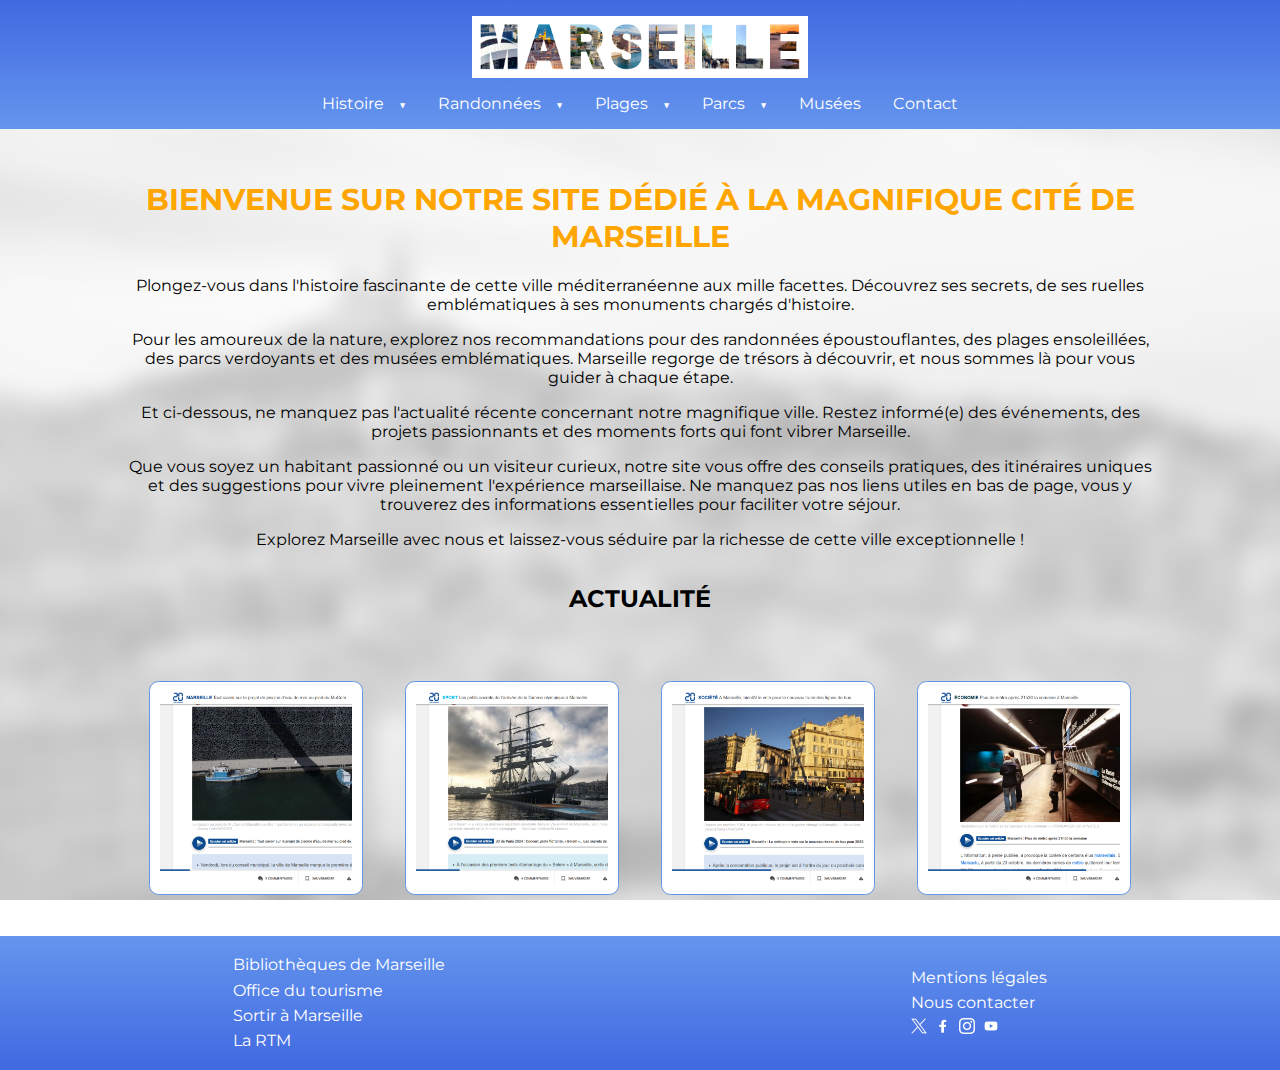
==== marseille.html @ ae0e0b14 "page histoire start" ====
<!DOCTYPE html>
<html lang="fr">
    <head>
        <link rel="stylesheet" href="marseille.css">
        <link rel="stylesheet" href="marseille1.css">
        <meta charset="utf-8">
        <meta name="viewport" content="width:device-width, initial-scale=1">
        <title>La Ville de Marseille - Accueil</title>
        <meta name="description" content="">
        <meta name="author" content="Thouay Baccam, Lelyo de Baschmakoff et Théo Baccam">
        <link rel="icon" type="images/x-icon" href="images/favicon.png">
    </head>
    <body>
        <header>
            <img href="marseille.html" src="images/logo-accueil.png">
            <nav>
                <div class="dropdown">
                    <a href="marseille1.html">Histoire &ensp;</a>
                    <div class="dropdown_contenu">
                        <a href="marseille1.html">La grèce antique</a>
                        <a href="">Le moyen-âge</a>
                        <a href="">La révolution française</a>
                        <a href="">L'industrialisation</a>
                    </div>
                </div>
                <div class="dropdown">
                <a href="">Randonnées &ensp;</a>
                    <div class="dropdown_contenu">
                        <a href="">Sugiton - Morgiou</a>
                        <a href="">Sormiou - Crêtes</a>
                        <a href="">Fort Niolon</a>
                        <a href="">Massif de l'Étoile</a>
                    </div>
                </div>
                <div class="dropdown">
                <a href="">Plages &ensp;</a>
                    <div class="dropdown_contenu">
                        <a href="">Le Prado</a>
                        <a href="">Calanque de Niolon</a>
                        <a href="">La plage du Prophète</a>
                        <a href="">Saint-Estève</a>
                    </div>
                </div>
                <div class="dropdown">
                <a href="">Parcs &ensp;</a>
                    <div class="dropdown_contenu">
                        <a href="">Parc Borély</a>
                        <a href="">Parc du 26ème Centenaire</a>
                        <a href="">Parc Font Obscure</a>
                        <a href="">Parc Longchamps</a>
                    </div>
                </div>
                <div>
                <a href="">Musées</a>
                </div>
                <div>
                <a href="">Contact</a>
                </div>
            </nav>
        </header>
        <main>
            <section id="intro">
                <h1>BIENVENUE SUR NOTRE SITE DÉDIÉ À LA MAGNIFIQUE CITÉ DE MARSEILLE</h1> 
                <p>Plongez-vous dans l'histoire fascinante de cette ville méditerranéenne 
                aux mille facettes. Découvrez ses secrets, de ses ruelles emblématiques 
                à ses monuments chargés d'histoire.</p>
                <p>Pour les amoureux de la nature, explorez nos recommandations pour des 
                randonnées époustouflantes, des plages ensoleillées, des parcs verdoyants 
                et des musées emblématiques. Marseille regorge de trésors à découvrir, 
                et nous sommes là pour vous guider à chaque étape.</p>
                <p>Et ci-dessous, ne manquez pas l'actualité récente concernant notre 
                magnifique ville. Restez informé(e) des événements, des projets 
                passionnants et des moments forts qui font vibrer Marseille.</p>
                <p>Que vous soyez un habitant passionné ou un visiteur curieux, 
                notre site vous offre des conseils pratiques, des itinéraires uniques 
                et des suggestions pour vivre pleinement l'expérience marseillaise. 
                Ne manquez pas nos liens utiles en bas de page, vous y trouverez des 
                informations essentielles pour faciliter votre séjour.</p>
                <p>Explorez Marseille avec nous et laissez-vous séduire par la richesse 
                de cette ville exceptionnelle !</p>
            </section>
            <section id="actu">
                <h2>ACTUALITÉ</h2>
            </section>
            <section class="news">
                <a href="https://www.20minutes.fr/marseille/4058455-20231019-marseille-tout-savoir-projet-piscine-eau-mer-pied-mucem">
                    <div class="news-box">
                        <img src="images/preview-actu/actu1.png">
                        <p>Projet de piscine d'eau de mer au pied du MUCEM</p>
                    </div>
                </a>
                <a href="https://www.20minutes.fr/sport/jo_2024/4056975-20231010-jo-paris-2024-concert-piste-flottante-belem-secrets-arrivee-flamme-olympique-marseille">
                    <div class="news-box">
                        <img src="images/preview-actu/actu3.png">
                        <p>Arrivé de la flamme olympique à Marseille</p>
                    </div>
                </a>
                <a href="https://www.20minutes.fr/societe/4056577-20231006-marseille-metropole-vote-nouveau-reseau-bus-2025">
                    <div class="news-box">
                        <img src="images/preview-actu/actu2.png">
                        <p>Bientôt le vote pour le nouveau réseau de bus en 2025</p>
                    </div>
                </a>
                <a href="https://www.20minutes.fr/economie/4054822-20230926-marseille-plus-metro-apres-21h30-semaine">
                    <div class="news-box">
                        <img src="images/preview-actu/actu4.png">
                        <p>Fermeture des métros dès 21h30</p>
                    </div>
                </a>
            </section>
        </main>
        <footer>
            <div>
                <a href="https://www.bmvr.marseille.fr/">Bibliothèques de Marseille</a>
                <a href="http://www.marseille-tourisme.com/fr/">Office du tourisme</a>
                <a href="https://www.sortiramarseille.fr/">Sortir à Marseille</a>
                <a href="https://www.rtm.fr/">La RTM</a>
            </div>
            <div>
                <a href="">Mentions légales</a>
                <a href="">Nous contacter</a>
                <div id="reseaux_sociaux">
                    <a href="https://twitter.com/marseille">
                        <img src="images/twitter.png">
                    </a>
                    <a href="https://facebook.com/marseilleville/">
                        <img src="images/facebook.png">
                    </a>
                    <a href="https://www.instagram.com/villemarseille/">
                        <img src="images/instagram.png">
                    </a>
                    <a href="https://www.youtube.com/user/VilledeMarseille">
                        <img src="images/youtube.png">
                    </a>
                </div>
            </div>
        </footer>
    </body>
</html>
---- marseille.css ----
/* POUR LE STYLE GENERAL */
@font-face {
    font-family: 'Montserrat';
    src: url(fonts/Montserrat-VariableFont_wght.ttf)
}
body{
    margin:0;
    font-family:Montserrat;
    font-size:16px;
}

header{
    display:flex;
    flex-direction: column;
    align-items: center;
    padding:1em;
    background-image: linear-gradient(royalblue, cornflowerblue);
    position:relative;
    top: 0;
    width:100%;
    box-sizing: border-box;
}
header img{
    object-fit: contain;
    width:20em;
    padding: 0.5em; /* Pour compenser avec le padding en haut du header */
    background-color: white;
    margin-bottom:1em
}
header nav{
    display: flex;
    flex-direction: row;
    justify-content:center;
    align-items: start;
}
header nav a{
    text-decoration: none;
    color:white;
    padding:1em
}
.dropdown a{
    padding:3em 1em
    /* Il faudrait un fix plus clean pour problème avec margin.*/
}
.dropdown > a::after{
    content:" ▼";
    font-size: 0.75em;
}
.dropdown_contenu{
    display:none;
}
.dropdown:hover .dropdown_contenu{
    display:flex;
    position:absolute;
    flex-direction: column;
    margin-top:1.2em;
    padding:0.5em;
    border-style: solid;
    border-width:2px;
    background-color: white;
    border-color:cornflowerblue;
}
.dropdown_contenu a{
    padding:0.5em;
    color:black
}
.dropdown_contenu a:hover{
    transition: background-color 0.33s;
    background-color: cornflowerblue;
    color:white;
}

footer {
    position:relative;
    bottom:0;
    background-image: linear-gradient(cornflowerblue, royalblue);
    display:flex;
    flex-direction: row;
    justify-content:space-around;
    width:100%;
    box-sizing: border-box;
}
footer div{
    display:flex;
    flex-direction:column;
    justify-content: center;
    padding:1em;
}
footer div a{
    text-decoration:none;
    color:white;
    padding:0.2em 0
}
footer div a:hover{
    text-decoration: underline;
}
#reseaux_sociaux{
    display:flex;
    flex-direction: row;
    justify-content: start;
    padding:0;
    margin:0
}
#reseaux_sociaux img{
    object-fit: contain;
    height:1em;
    margin-right:0.5em
}
---- marseille1.css ----
/* POUR LA PAGE ACCUEIL */
body{
    background:url(images/bg/bgaccueil.png);
    background-position: top center;
    background-attachment: fixed;
}
main{
    display: flex;
    flex-direction: column;
    justify-content: center;
    margin:2em 8em
}

#intro p {
    text-align: center;
}
#intro h1 {
    text-align:center;
    color:orange;
    font-size:30px;
}

#actu h2{
    text-align:center;
}

.news{
    display:flex;
    flex-direction: row;
    justify-content: space-around;
}
.news-box{
    width: 12em;
    height: 12em;
    background-color: #fff;
    border: 1px solid cornflowerblue;
    text-align: center;
    padding: 0.6em;
    border-radius: 0.6em;
    margin: 0.6em;
    margin-top: 3em;
    text-decoration: none;
    position: relative;
    overflow: hidden;
}
.news-box img{
    width: 100%;
    height: 100%;
    transition: filter 0.3s;
}
.news-box:hover img{
    filter: blur(4px);
}
.news-box p{
    background-color: rgba(0, 0, 0, 0.415);
    border-radius: 4px;
    position: absolute;
    top: 50%;
    left: 50%;
    transform: translate(-50%, -50%);
    width: 100%;
    padding: 0.5em;
    color: #fff;
    opacity: 0;
    transition: opacity 0.3s;
}
.news-box:hover p{
    opacity: 1;
}
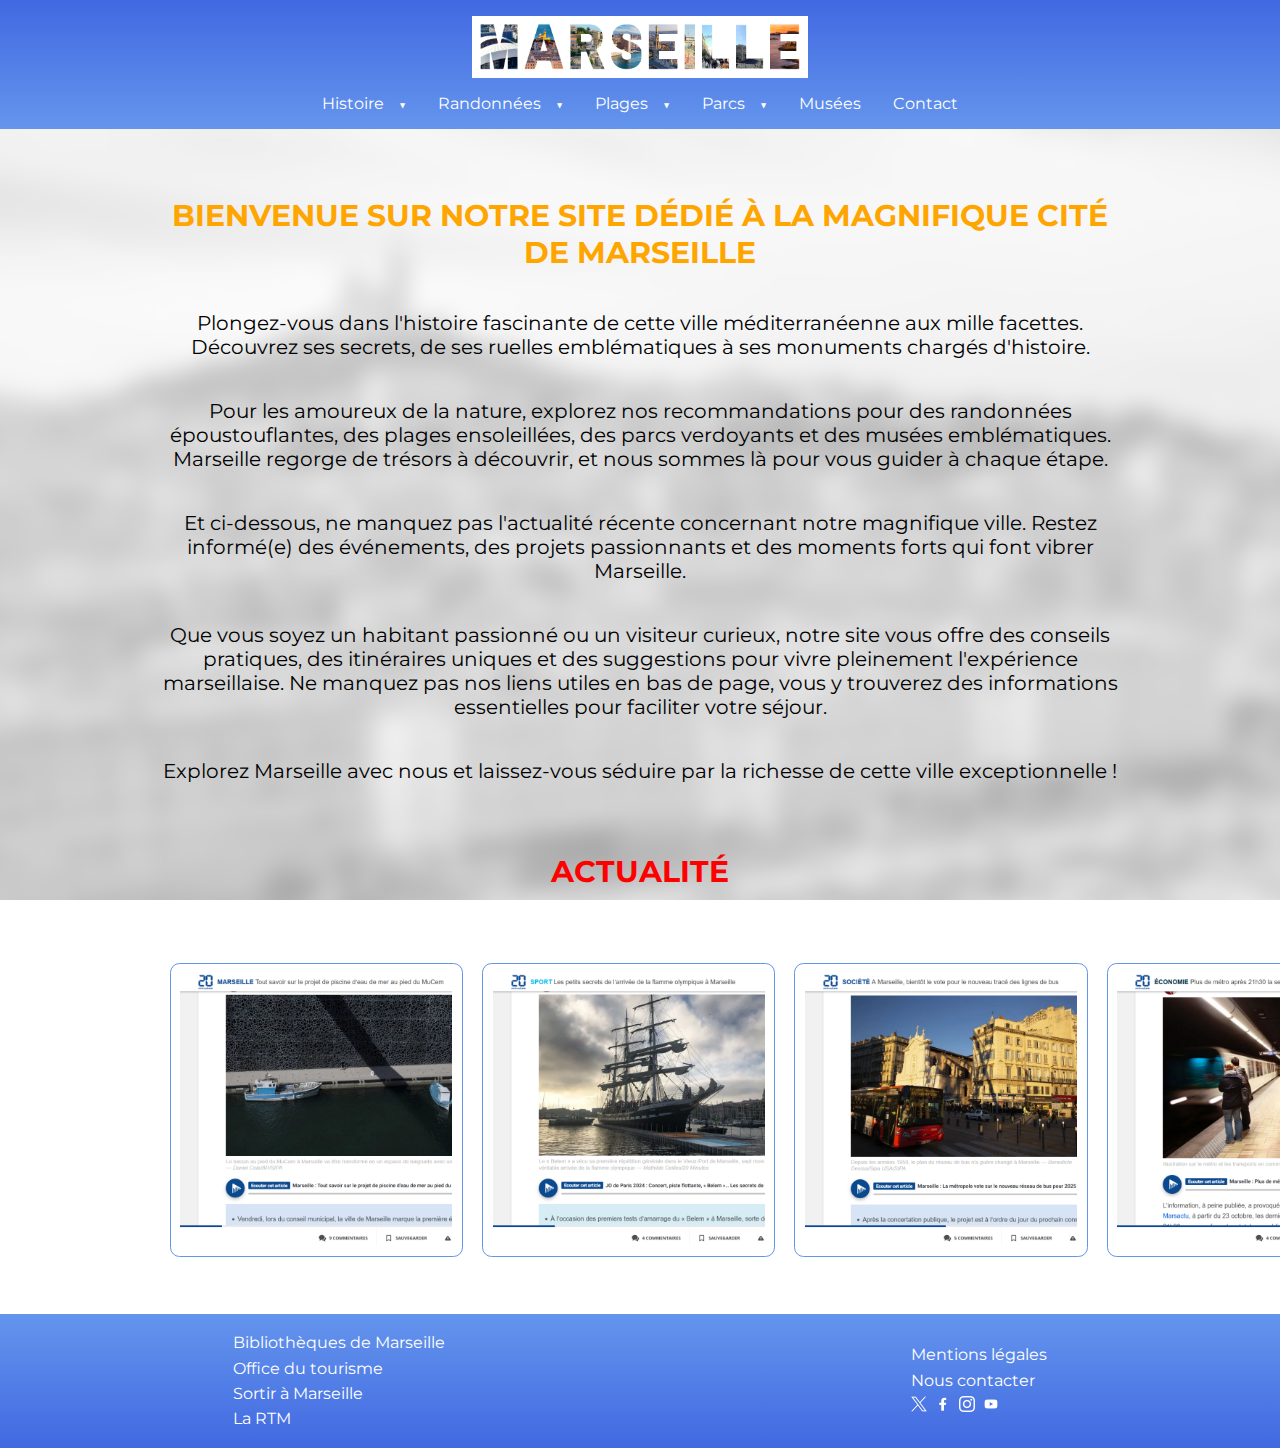
==== commit 78d49401: "fix navbar et texte" ====
--- a/marseille.html
+++ b/marseille.html
@@ -17,10 +17,10 @@
                 <div class="dropdown">
                     <a href="marseille1.html">Histoire &ensp;</a>
                     <div class="dropdown_contenu">
-                        <a href="marseille1.html">La grèce antique</a>
-                        <a href="">Le moyen-âge</a>
-                        <a href="">La révolution française</a>
-                        <a href="">L'industrialisation</a>
+                        <a href="marseille1.html#grece_antique">La Grèce antique</a>
+                        <a href="marseille1.html#moyen_age">Le Moyen-Âge</a>
+                        <a href="marseille1.html#revolution">La Révolution française</a>
+                        <a href="marseille1.html#industrialisation">L'industrialisation</a>
                     </div>
                 </div>
                 <div class="dropdown">
--- a/marseille.css
+++ b/marseille.css
@@ -31,6 +31,7 @@
     display: flex;
     flex-direction: row;
     justify-content:center;
+    z-index:10;
     align-items: start;
 }
 header nav a{
--- a/marseille1.css
+++ b/marseille1.css
@@ -8,20 +8,24 @@
     display: flex;
     flex-direction: column;
     justify-content: center;
-    margin:2em 8em
-}
-
-#intro p {
-    text-align: center;
+    margin:3em 10em
 }
 #intro h1 {
     text-align:center;
     color:orange;
     font-size:30px;
 }
+#intro p {
+    text-align: center;
+    font-size:20px;
+    margin-top:40px;
+}
 
 #actu h2{
     text-align:center;
+    font-size:30px;
+    color:red;
+    margin-top:50px;
 }
 
 .news{
@@ -30,8 +34,8 @@
     justify-content: space-around;
 }
 .news-box{
-    width: 12em;
-    height: 12em;
+    width: 17em;
+    height: 17em;
     background-color: #fff;
     border: 1px solid cornflowerblue;
     text-align: center;
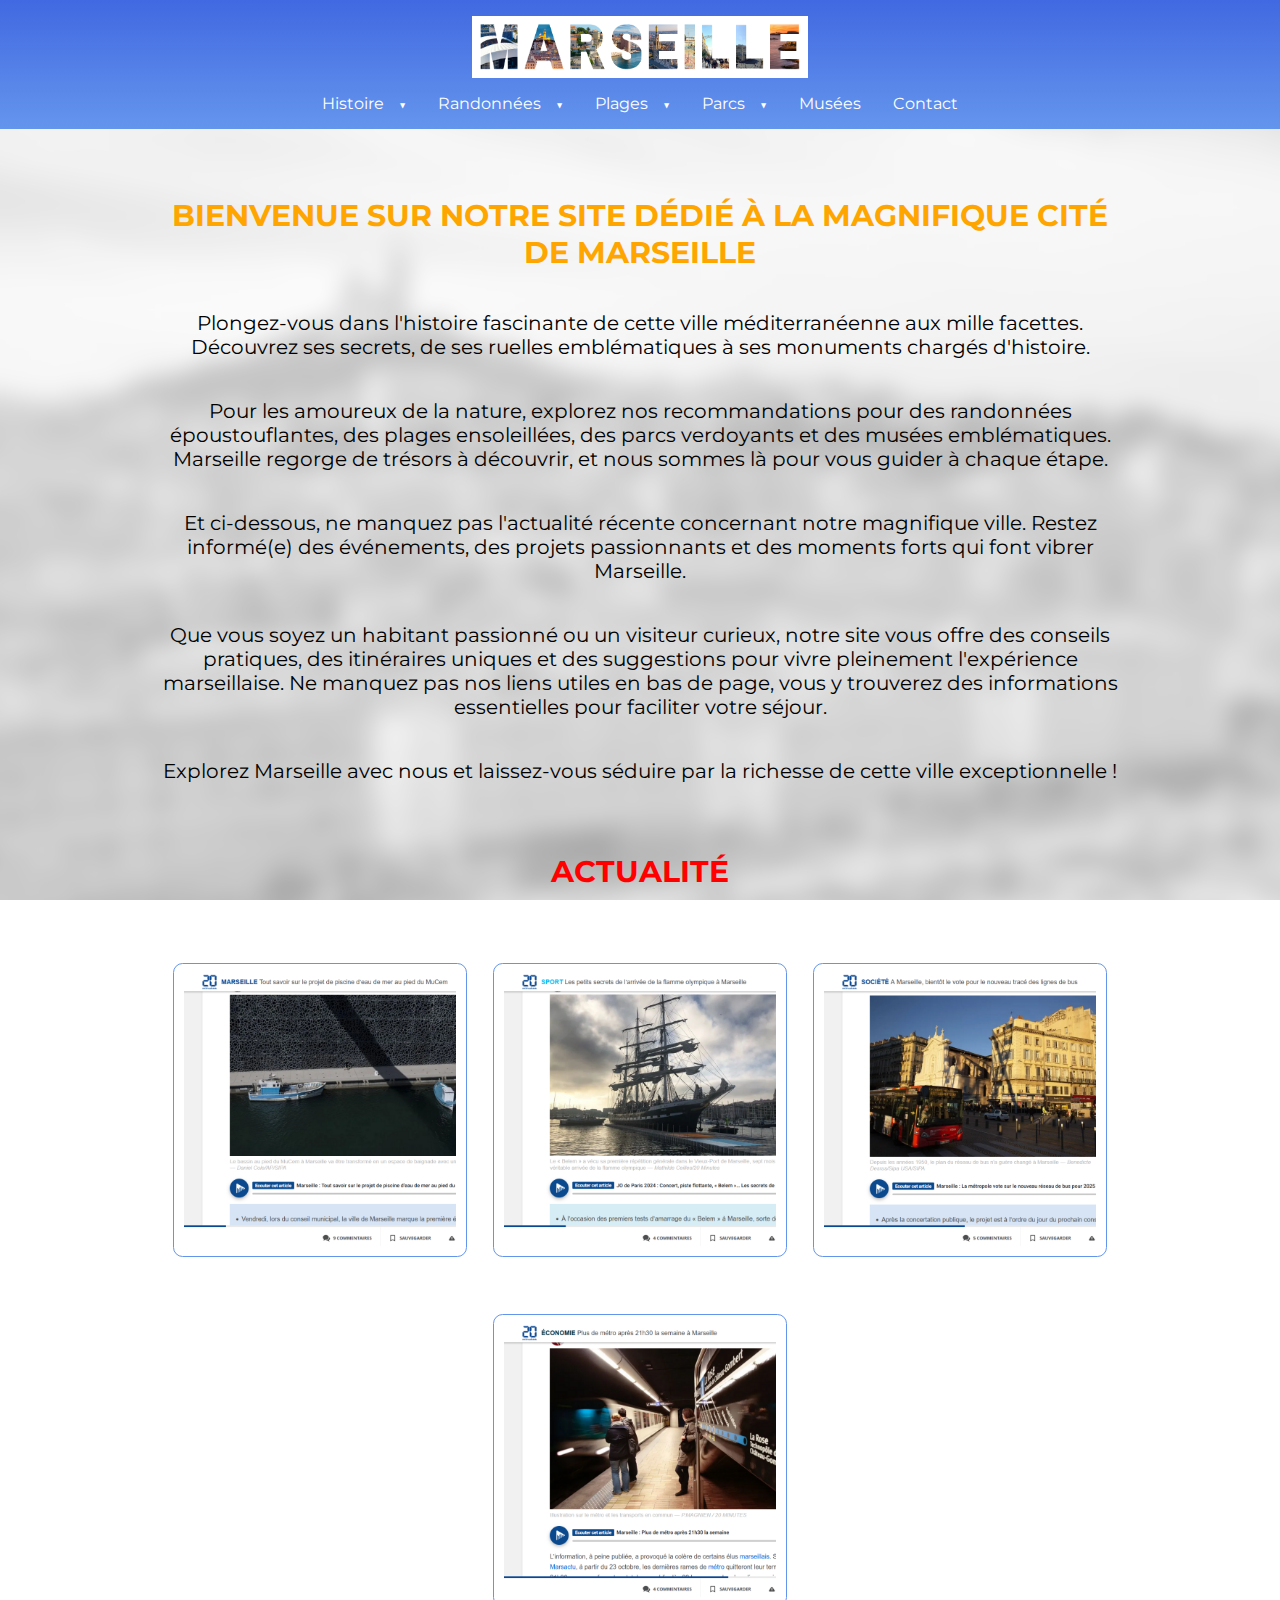
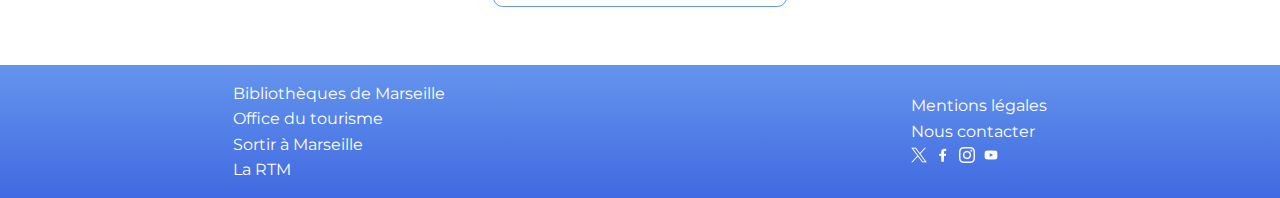
==== commit 001343fb: "ajout menu burger basique" ====
--- a/marseille.html
+++ b/marseille.html
@@ -1,139 +1,155 @@
 <!DOCTYPE html>
 <html lang="fr">
-    <head>
-        <link rel="stylesheet" href="marseille.css">
-        <link rel="stylesheet" href="marseille1.css">
-        <meta charset="utf-8">
-        <meta name="viewport" content="width:device-width, initial-scale=1">
-        <title>La Ville de Marseille - Accueil</title>
-        <meta name="description" content="">
-        <meta name="author" content="Thouay Baccam, Lelyo de Baschmakoff et Théo Baccam">
-        <link rel="icon" type="images/x-icon" href="images/favicon.png">
-    </head>
-    <body>
-        <header>
-            <img href="marseille.html" src="images/logo-accueil.png">
-            <nav>
-                <div class="dropdown">
+
+<head>
+    <link rel="stylesheet" href="marseille.css">
+    <link rel="stylesheet" href="marseille1.css">
+    <meta charset="utf-8">
+    <meta name="viewport" content="width:device-width, initial-scale=1">
+    <title>La Ville de Marseille - Accueil</title>
+    <meta name="description" content="">
+    <meta name="author" content="Thouay Baccam, Lelyo de Baschmakoff et Théo Baccam">
+    <link rel="icon" type="images/x-icon" href="images/favicon.png">
+</head>
+
+<body>
+    <header>
+        <img href="marseille.html" src="images/logo-accueil.png">
+        <nav>
+            <div id="mobile-menu">
+                <input type="checkbox" id="burger-button">
+                <div id="burger-menu">
                     <a href="marseille1.html">Histoire &ensp;</a>
-                    <div class="dropdown_contenu">
-                        <a href="marseille1.html#grece_antique">La Grèce antique</a>
-                        <a href="marseille1.html#moyen_age">Le Moyen-Âge</a>
-                        <a href="marseille1.html#revolution">La Révolution française</a>
-                        <a href="marseille1.html#industrialisation">L'industrialisation</a>
-                    </div>
-                </div>
-                <div class="dropdown">
-                <a href="">Randonnées &ensp;</a>
-                    <div class="dropdown_contenu">
-                        <a href="">Sugiton - Morgiou</a>
-                        <a href="">Sormiou - Crêtes</a>
-                        <a href="">Fort Niolon</a>
-                        <a href="">Massif de l'Étoile</a>
-                    </div>
-                </div>
-                <div class="dropdown">
-                <a href="">Plages &ensp;</a>
-                    <div class="dropdown_contenu">
-                        <a href="">Le Prado</a>
-                        <a href="">Calanque de Niolon</a>
-                        <a href="">La plage du Prophète</a>
-                        <a href="">Saint-Estève</a>
-                    </div>
-                </div>
-                <div class="dropdown">
-                <a href="">Parcs &ensp;</a>
-                    <div class="dropdown_contenu">
-                        <a href="">Parc Borély</a>
-                        <a href="">Parc du 26ème Centenaire</a>
-                        <a href="">Parc Font Obscure</a>
-                        <a href="">Parc Longchamps</a>
-                    </div>
-                </div>
-                <div>
-                <a href="">Musées</a>
-                </div>
-                <div>
-                <a href="">Contact</a>
-                </div>
-            </nav>
-        </header>
-        <main>
-            <section id="intro">
-                <h1>BIENVENUE SUR NOTRE SITE DÉDIÉ À LA MAGNIFIQUE CITÉ DE MARSEILLE</h1> 
-                <p>Plongez-vous dans l'histoire fascinante de cette ville méditerranéenne 
-                aux mille facettes. Découvrez ses secrets, de ses ruelles emblématiques 
-                à ses monuments chargés d'histoire.</p>
-                <p>Pour les amoureux de la nature, explorez nos recommandations pour des 
-                randonnées époustouflantes, des plages ensoleillées, des parcs verdoyants 
-                et des musées emblématiques. Marseille regorge de trésors à découvrir, 
-                et nous sommes là pour vous guider à chaque étape.</p>
-                <p>Et ci-dessous, ne manquez pas l'actualité récente concernant notre 
-                magnifique ville. Restez informé(e) des événements, des projets 
-                passionnants et des moments forts qui font vibrer Marseille.</p>
-                <p>Que vous soyez un habitant passionné ou un visiteur curieux, 
-                notre site vous offre des conseils pratiques, des itinéraires uniques 
-                et des suggestions pour vivre pleinement l'expérience marseillaise. 
-                Ne manquez pas nos liens utiles en bas de page, vous y trouverez des 
-                informations essentielles pour faciliter votre séjour.</p>
-                <p>Explorez Marseille avec nous et laissez-vous séduire par la richesse 
-                de cette ville exceptionnelle !</p>
-            </section>
-            <section id="actu">
-                <h2>ACTUALITÉ</h2>
-            </section>
-            <section class="news">
-                <a href="https://www.20minutes.fr/marseille/4058455-20231019-marseille-tout-savoir-projet-piscine-eau-mer-pied-mucem">
-                    <div class="news-box">
-                        <img src="images/preview-actu/actu1.png">
-                        <p>Projet de piscine d'eau de mer au pied du MUCEM</p>
-                    </div>
-                </a>
-                <a href="https://www.20minutes.fr/sport/jo_2024/4056975-20231010-jo-paris-2024-concert-piste-flottante-belem-secrets-arrivee-flamme-olympique-marseille">
-                    <div class="news-box">
-                        <img src="images/preview-actu/actu3.png">
-                        <p>Arrivé de la flamme olympique à Marseille</p>
-                    </div>
-                </a>
-                <a href="https://www.20minutes.fr/societe/4056577-20231006-marseille-metropole-vote-nouveau-reseau-bus-2025">
-                    <div class="news-box">
-                        <img src="images/preview-actu/actu2.png">
-                        <p>Bientôt le vote pour le nouveau réseau de bus en 2025</p>
-                    </div>
-                </a>
-                <a href="https://www.20minutes.fr/economie/4054822-20230926-marseille-plus-metro-apres-21h30-semaine">
-                    <div class="news-box">
-                        <img src="images/preview-actu/actu4.png">
-                        <p>Fermeture des métros dès 21h30</p>
-                    </div>
-                </a>
-            </section>
-        </main>
-        <footer>
-            <div>
-                <a href="https://www.bmvr.marseille.fr/">Bibliothèques de Marseille</a>
-                <a href="http://www.marseille-tourisme.com/fr/">Office du tourisme</a>
-                <a href="https://www.sortiramarseille.fr/">Sortir à Marseille</a>
-                <a href="https://www.rtm.fr/">La RTM</a>
-            </div>
-            <div>
-                <a href="">Mentions légales</a>
-                <a href="">Nous contacter</a>
-                <div id="reseaux_sociaux">
-                    <a href="https://twitter.com/marseille">
-                        <img src="images/twitter.png">
-                    </a>
-                    <a href="https://facebook.com/marseilleville/">
-                        <img src="images/facebook.png">
-                    </a>
-                    <a href="https://www.instagram.com/villemarseille/">
-                        <img src="images/instagram.png">
-                    </a>
-                    <a href="https://www.youtube.com/user/VilledeMarseille">
-                        <img src="images/youtube.png">
-                    </a>
+                    <a href="marseille2.html">Randonnées &ensp;</a>
+                    <a href="marseille3.html">Plages &ensp;</a>
+                    <a href="marseille4.html">Parcs &ensp;</a>
+                    <a href="marseille5.html">Musées</a>
                 </div>
             </div>
-        </footer>
-    </body>
+            <div class="dropdown">
+                <a href="marseille1.html">Histoire &ensp;</a>
+                <div class="dropdown_contenu">
+                    <a href="marseille1.html#grece_antique">La Grèce antique</a>
+                    <a href="marseille1.html#moyen_age">Le Moyen-Âge</a>
+                    <a href="marseille1.html#revolution">La Révolution française</a>
+                    <a href="marseille1.html#industrialisation">L'industrialisation</a>
+                </div>
+            </div>
+            <div class="dropdown">
+                <a href="marseille2.html">Randonnées &ensp;</a>
+                <div class="dropdown_contenu">
+                    <a href="marseille2.html#sugiton">Sugiton - Morgiou</a>
+                    <a href="marseille2.html#cretes">Sormiou - Crêtes</a>
+                    <a href="marseille2.html#niolon">Fort Niolon</a>
+                    <a href="marseille2.html#etoile">Massif de l'Étoile</a>
+                </div>
+            </div>
+            <div class="dropdown">
+                <a href="marseille3.html">Plages &ensp;</a>
+                <div class="dropdown_contenu">
+                    <a href="marseille3.html#prado">Le Prado</a>
+                    <a href="marseille3.html#niolon">Calanque de Niolon</a>
+                    <a href="marseille3.html#prophete">La plage du Prophète</a>
+                    <a href="marseille3.html#esteve">Saint-Estève</a>
+                </div>
+            </div>
+            <div class="dropdown">
+                <a href="marseille4.html">Parcs &ensp;</a>
+                <div class="dropdown_contenu">
+                    <a href="marseille4.html#borely">Parc Borély</a>
+                    <a href="marseille4.html#centenaire">Parc du 26ème Centenaire</a>
+                    <a href="marseille4.html#obscure">Parc Font Obscure</a>
+                    <a href="marseille4.html#longchamps">Parc Longchamps</a>
+                </div>
+            </div>
+            <div class="other-links">
+                <a href="marseille5.html">Musées</a>
+            </div>
+            <div class="other-links">
+                <a href="marseille6.html">Contact</a>
+            </div>
+        </nav>
+    </header>
+    <main>
+        <section id="intro">
+            <h1>BIENVENUE SUR NOTRE SITE DÉDIÉ À LA MAGNIFIQUE CITÉ DE MARSEILLE</h1>
+            <p>Plongez-vous dans l'histoire fascinante de cette ville méditerranéenne
+                aux mille facettes. Découvrez ses secrets, de ses ruelles emblématiques
+                à ses monuments chargés d'histoire.</p>
+            <p>Pour les amoureux de la nature, explorez nos recommandations pour des
+                randonnées époustouflantes, des plages ensoleillées, des parcs verdoyants
+                et des musées emblématiques. Marseille regorge de trésors à découvrir,
+                et nous sommes là pour vous guider à chaque étape.</p>
+            <p>Et ci-dessous, ne manquez pas l'actualité récente concernant notre
+                magnifique ville. Restez informé(e) des événements, des projets
+                passionnants et des moments forts qui font vibrer Marseille.</p>
+            <p>Que vous soyez un habitant passionné ou un visiteur curieux,
+                notre site vous offre des conseils pratiques, des itinéraires uniques
+                et des suggestions pour vivre pleinement l'expérience marseillaise.
+                Ne manquez pas nos liens utiles en bas de page, vous y trouverez des
+                informations essentielles pour faciliter votre séjour.</p>
+            <p>Explorez Marseille avec nous et laissez-vous séduire par la richesse
+                de cette ville exceptionnelle !</p>
+        </section>
+        <section id="actu">
+            <h2>ACTUALITÉ</h2>
+        </section>
+        <section class="news">
+            <a
+                href="https://www.20minutes.fr/marseille/4058455-20231019-marseille-tout-savoir-projet-piscine-eau-mer-pied-mucem">
+                <div class="news-box">
+                    <img src="images/preview-actu/actu1.png">
+                    <p>Projet de piscine d'eau de mer au pied du MUCEM</p>
+                </div>
+            </a>
+            <a
+                href="https://www.20minutes.fr/sport/jo_2024/4056975-20231010-jo-paris-2024-concert-piste-flottante-belem-secrets-arrivee-flamme-olympique-marseille">
+                <div class="news-box">
+                    <img src="images/preview-actu/actu3.png">
+                    <p>Arrivé de la flamme olympique à Marseille</p>
+                </div>
+            </a>
+            <a
+                href="https://www.20minutes.fr/societe/4056577-20231006-marseille-metropole-vote-nouveau-reseau-bus-2025">
+                <div class="news-box">
+                    <img src="images/preview-actu/actu2.png">
+                    <p>Bientôt le vote pour le nouveau réseau de bus en 2025</p>
+                </div>
+            </a>
+            <a href="https://www.20minutes.fr/economie/4054822-20230926-marseille-plus-metro-apres-21h30-semaine">
+                <div class="news-box">
+                    <img src="images/preview-actu/actu4.png">
+                    <p>Fermeture des métros dès 21h30</p>
+                </div>
+            </a>
+        </section>
+    </main>
+    <footer>
+        <div>
+            <a href="https://www.bmvr.marseille.fr/">Bibliothèques de Marseille</a>
+            <a href="http://www.marseille-tourisme.com/fr/">Office du tourisme</a>
+            <a href="https://www.sortiramarseille.fr/">Sortir à Marseille</a>
+            <a href="https://www.rtm.fr/">La RTM</a>
+        </div>
+        <div>
+            <a href="">Mentions légales</a>
+            <a href="">Nous contacter</a>
+            <div id="reseaux_sociaux">
+                <a href="https://twitter.com/marseille">
+                    <img src="images/twitter.png">
+                </a>
+                <a href="https://facebook.com/marseilleville/">
+                    <img src="images/facebook.png">
+                </a>
+                <a href="https://www.instagram.com/villemarseille/">
+                    <img src="images/instagram.png">
+                </a>
+                <a href="https://www.youtube.com/user/VilledeMarseille">
+                    <img src="images/youtube.png">
+                </a>
+            </div>
+        </div>
+    </footer>
+</body>
+
 </html>--- a/marseille.css
+++ b/marseille.css
@@ -71,6 +71,49 @@
     color:white;
 }
 
+#mobile-menu,
+#burger-menu{
+    display:none
+}
+
+@media only screen and (max-width: 700px){
+    .dropdown,
+    .other-links{ 
+        display:none
+    }
+    header{
+        flex-direction: row;
+    }
+    header img{
+        display:none
+    }
+    #mobile-menu{
+        display:flex;
+        background:url(images/favicon.png);
+        background-size:130%;
+        background-position: center;
+    }
+    #burger-button{
+        opacity:0%;
+        width:4.5em;
+        height: 4.5em
+    }
+    #burger-button:checked + #burger-menu{
+        display:flex;
+        position:absolute;
+        top:100%;
+        flex-direction:column;
+        background-color:white;
+        border-style: solid;
+        border-width:2px;
+        border-color:cornflowerblue
+    }
+    #burger-menu a{
+        color:black;
+        font-size:larger
+    }
+}
+
 footer {
     position:relative;
     bottom:0;
--- a/marseille1.css
+++ b/marseille1.css
@@ -32,6 +32,7 @@
     display:flex;
     flex-direction: row;
     justify-content: space-around;
+    flex-wrap: wrap;
 }
 .news-box{
     width: 17em;
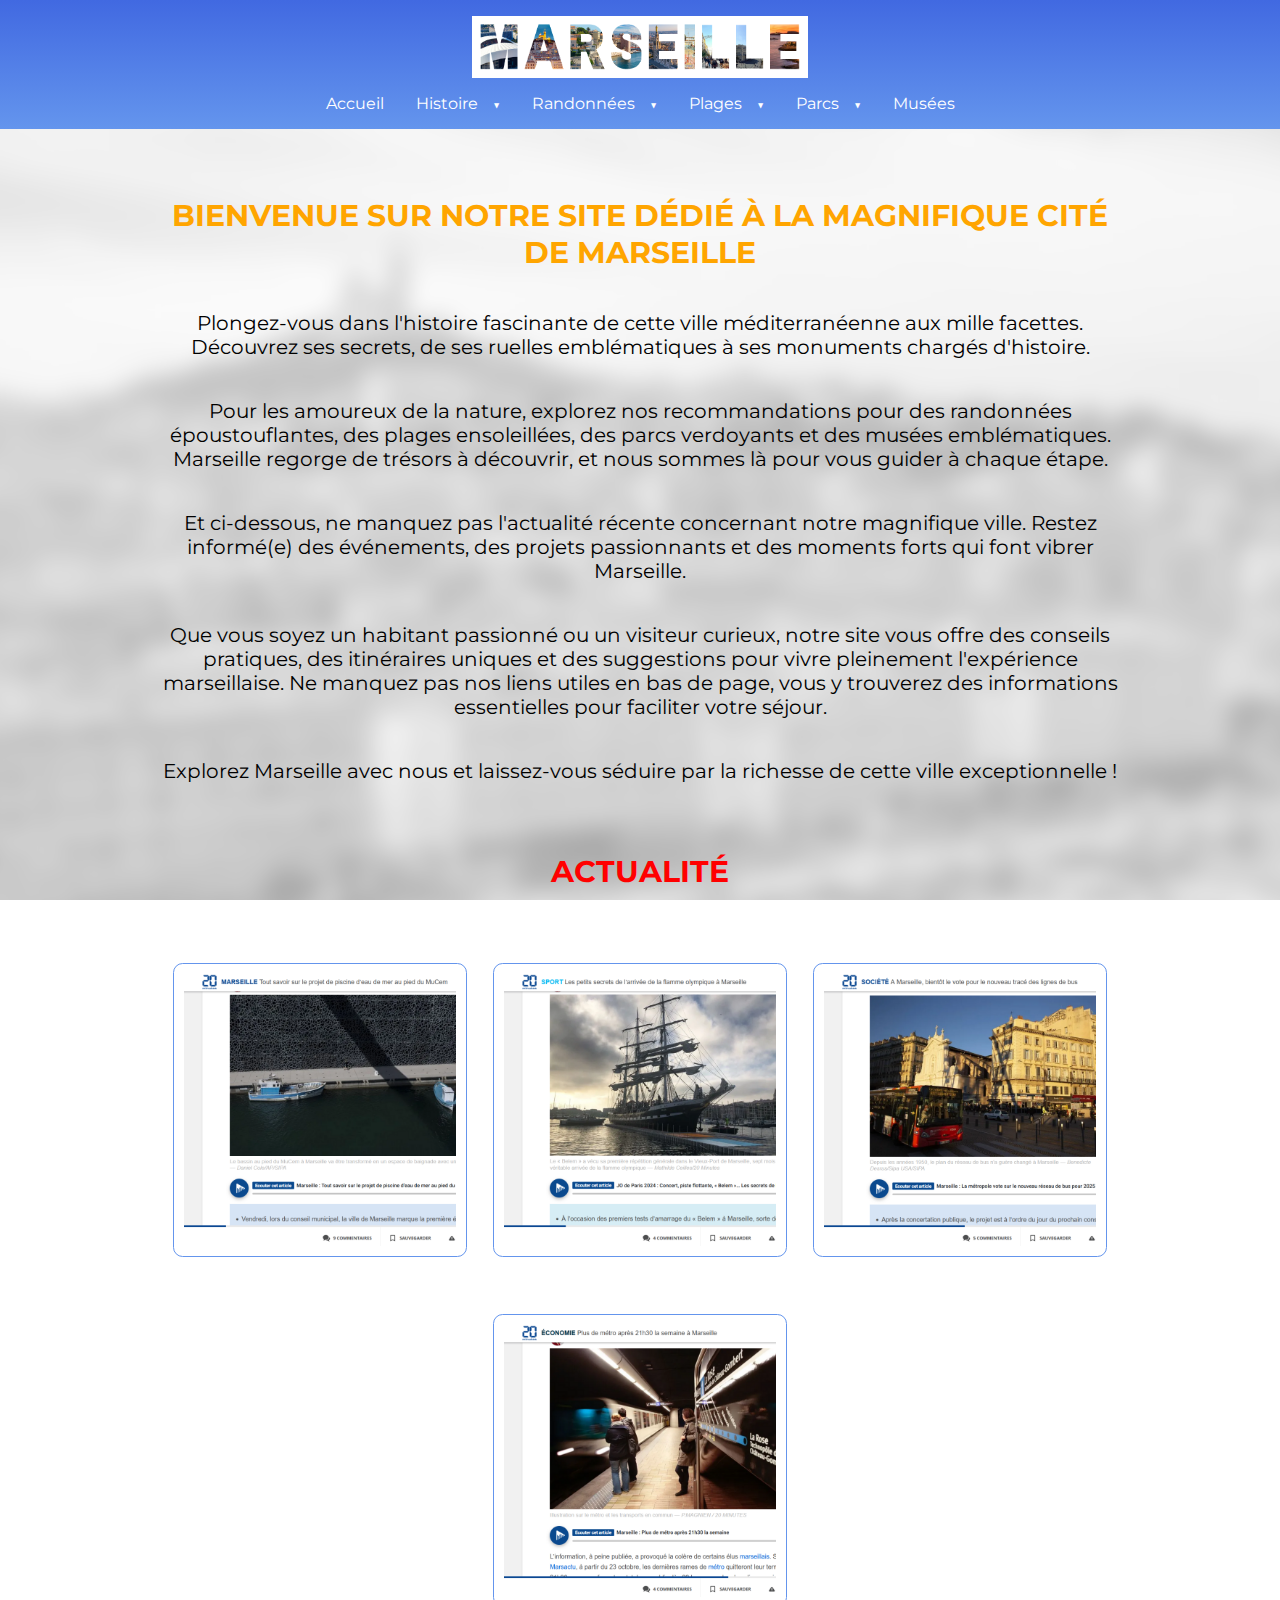
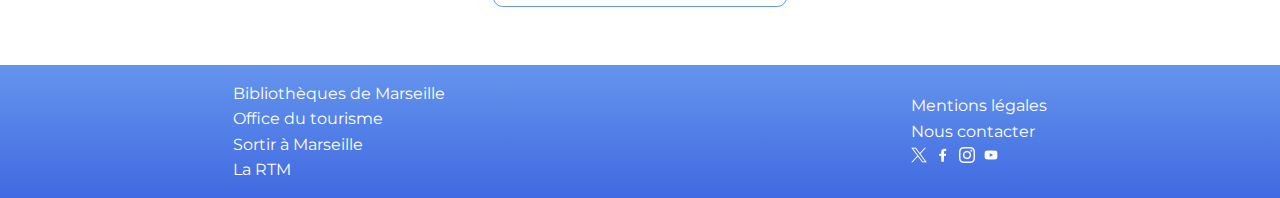
==== commit d796e44b: "enlevé et ajouté liens dans header et footer" ====
--- a/marseille.html
+++ b/marseille.html
@@ -19,6 +19,7 @@
             <div id="mobile-menu">
                 <input type="checkbox" id="burger-button">
                 <div id="burger-menu">
+                    <a href="marseille.html">Accueil</a>
                     <a href="marseille1.html">Histoire &ensp;</a>
                     <a href="marseille2.html">Randonnées &ensp;</a>
                     <a href="marseille3.html">Plages &ensp;</a>
@@ -26,6 +27,9 @@
                     <a href="marseille5.html">Musées</a>
                 </div>
             </div>
+                <div class="other-links">
+                    <a href="marseille.html">Accueil</a>
+                </div>
             <div class="dropdown">
                 <a href="marseille1.html">Histoire &ensp;</a>
                 <div class="dropdown_contenu">
@@ -64,9 +68,6 @@
             </div>
             <div class="other-links">
                 <a href="marseille5.html">Musées</a>
-            </div>
-            <div class="other-links">
-                <a href="marseille6.html">Contact</a>
             </div>
         </nav>
     </header>
@@ -133,7 +134,7 @@
         </div>
         <div>
             <a href="">Mentions légales</a>
-            <a href="">Nous contacter</a>
+            <a href="marseille6.html">Nous contacter</a>
             <div id="reseaux_sociaux">
                 <a href="https://twitter.com/marseille">
                     <img src="images/twitter.png">
--- a/marseille1.css
+++ b/marseille1.css
@@ -71,4 +71,15 @@
 }
 .news-box:hover p{
     opacity: 1;
+}
+
+@media only screen and (max-width:700px){
+    main{
+        margin:1em 0.5em
+    }
+    .news{
+        flex-wrap:nowrap;
+        overflow-x:scroll;
+        justify-content: start;
+    }
 }